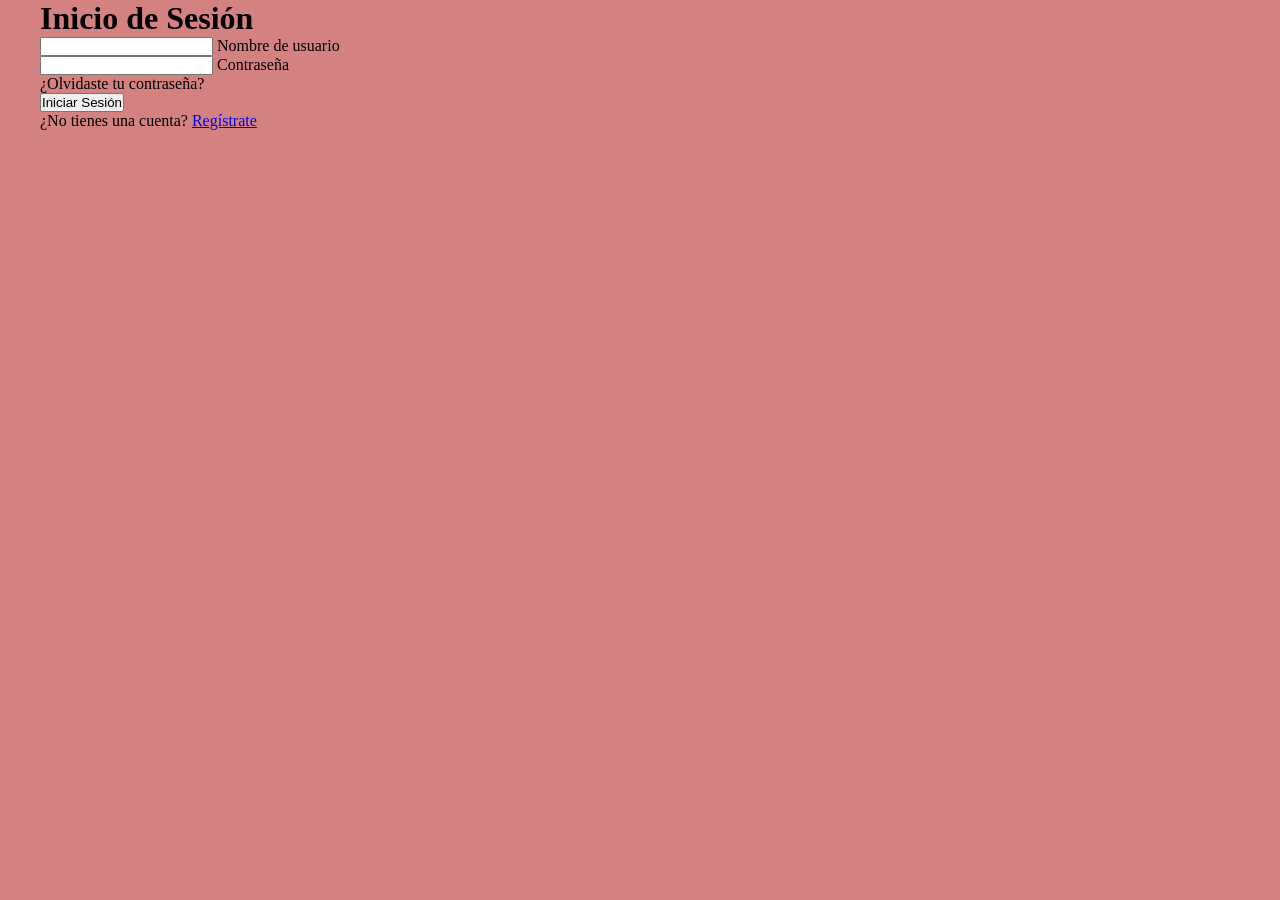
==== destino.html @ f6ce28fa "Crear el inicio de usuario" ====
<!DOCTYPE html>
<html lang="es">
<head>
	<meta charset="UTF-8">
	<meta name="viewport" content="width=device-width, initial-scale=1.0">
	<title>Inicio de Sesión / Registro</title>
    <link rel="stylesheet" href="styles.css">
</head>
<body>
    <div class="formulario">
        <h1>Inicio de Sesión</h1>
        <form method="post">
            <div class = "username">
                <input type ="text" requiried>
                <label>Nombre de usuario</label>
            </div>
            <div class = "contraseña">
                <input type ="contraseña" requiried>
                <label>Contraseña</label>
            </div>
            <div class = "recordar">¿Olvidaste tu contraseña?</div>
            <input type="submit" value="Iniciar Sesión">
            <div class = "registro">¿No tienes una cuenta? <a href="#">Regístrate</a></div>
        </form>
    </div>
</body>
</html>
---- styles.css ----
*::after,
*::before,
*{
    margin: 0;
    padding: 0;
    box-sizing: border-box;
}
body{
    margin: 0 auto;
    max-width: 1200px;
    font-family: 'Lato';
    background-color: #d48181;
}
.icon-cart{
    width: 40px;
    height: 40px;
}
img{
    max-width: 100%;
}


header{
    display: flex;
    justify-content: space-between;
    padding: 30px 0 40px 0;
}


.containerItems{
    display: grid;
    grid-template-columns: repeat(3, 1fr); 
    gap: 20px;
}
.item{
    border-radius: 10px;
}
.item:hover{
    box-shadow: 0 10px 20px rgba(143, 4, 4, 0.5);
}
.infoProduct{
    padding: 15px 30px;
    line-height: 2;
    display: flex;
    flex-direction: column;
    gap: 10px;
}
.item img{
    width: 100%;
    height: 300px;
    object-fit: cover;
    border-radius: 10px 10px 0 0;
    transition: all 0.5s;
}
.item figure{
    oerflow: hidden;
}
.item:hover img{
    transform: scale(1.2);
}
.price{
    font-size: 18px;
    font-weight: 900;
}
.infoProduct button{
    border: none;
    background: none;
    background-color: #000;
    color: #fff;
    padding: 15px 10px;
    cursor: pointer
}
.botonInicio{
    background-color: #5715d1;
    border: none;
    color: #fff;
    padding: 15px 32px;
    text-decoration: none;
    font-size: 1.4rem;
    border-radius: 12px;
    font-family: sans-serif;
}
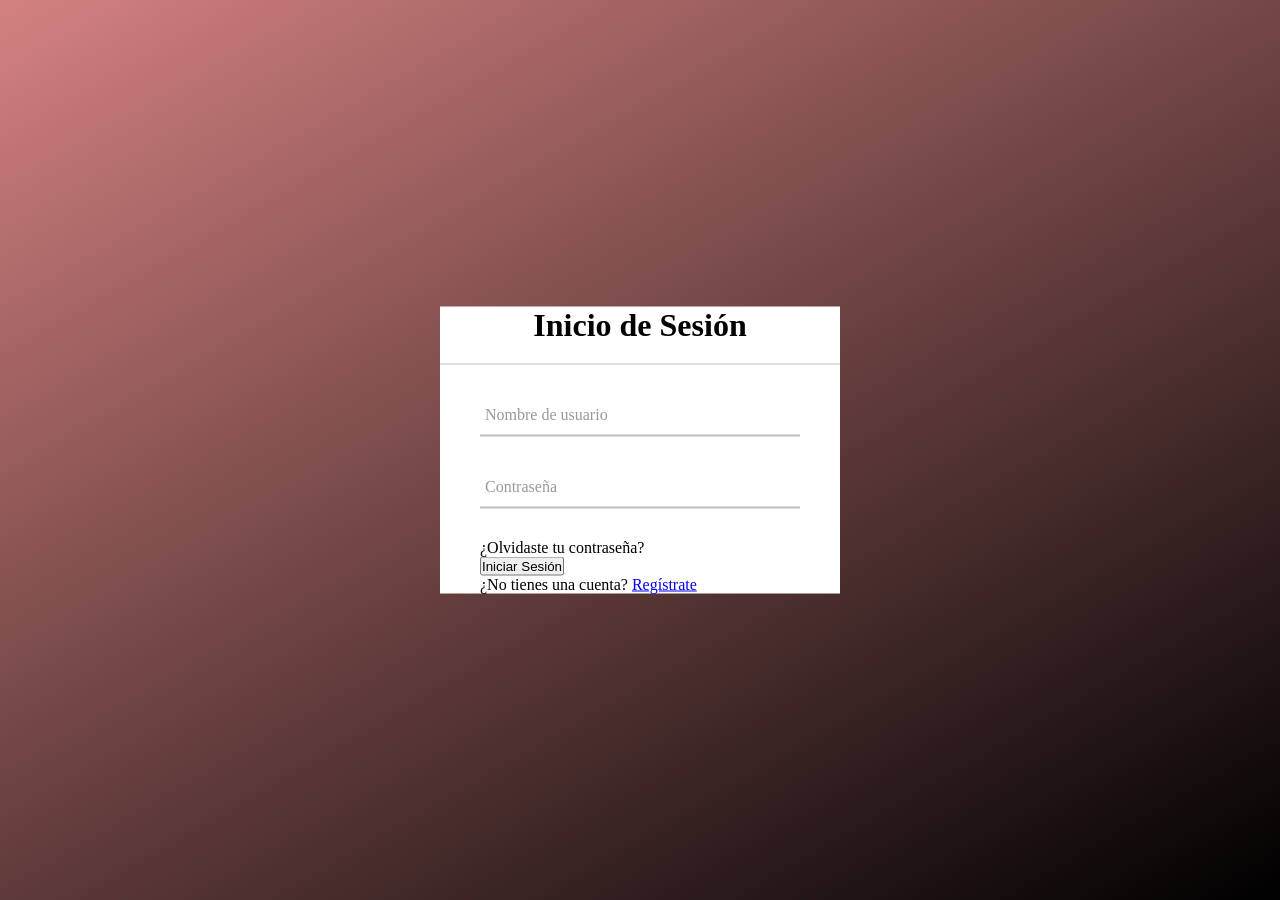
==== commit e530a6a3: "ponerle styles a el inicio de sesion" ====
--- a/destino.html
+++ b/destino.html
@@ -6,7 +6,7 @@
 	<title>Inicio de Sesión / Registro</title>
     <link rel="stylesheet" href="styles.css">
 </head>
-<body>
+<body class ="pagina2" >
     <div class="formulario">
         <h1>Inicio de Sesión</h1>
         <form method="post">
@@ -14,10 +14,10 @@
                 <input type ="text" requiried>
                 <label>Nombre de usuario</label>
             </div>
-            <div class = "contraseña">
+            <div class = "username">
                 <input type ="contraseña" requiried>
                 <label>Contraseña</label>
-            </div>
+            </div> 
             <div class = "recordar">¿Olvidaste tu contraseña?</div>
             <input type="submit" value="Iniciar Sesión">
             <div class = "registro">¿No tienes una cuenta? <a href="#">Regístrate</a></div>
--- a/styles.css
+++ b/styles.css
@@ -5,7 +5,7 @@
     padding: 0;
     box-sizing: border-box;
 }
-body{
+body.pagina1{
     margin: 0 auto;
     max-width: 1200px;
     font-family: 'Lato';
@@ -81,3 +81,52 @@
     font-family: sans-serif;
 }
 
+
+body.pagina2{
+    margin: 0 auto;
+    padding: 0;
+    font-family: 'Lato';
+    background: linear-gradient(150deg, #d48181, #000);
+    height: 100vh;
+}
+.formulario{
+    position: absolute;
+    top: 50%;
+    left: 50%;
+    transform: translate(-50%, -50%);
+    width: 400px;
+    background: white;  
+} 
+.formulario h1{
+    text-align: center;
+    padding: 0 0 20px 0;
+    border-bottom: 1px solid silver;
+}  
+.formulario form{
+    padding: 0 40px;
+    box-sizing: border-box;
+}
+form .username{
+    position: relative;
+    border-bottom: 2px solid silver;
+    margin: 30px 0;
+}
+.username input{
+    width: 100%;
+    padding: 0 5px;
+    height: 40px;
+    font-size: 16px;
+    border: none;
+    background: none;
+    outline: none;
+}
+.username label{
+    position: absolute;
+    top: 50%;
+    left: 5px;
+    color: #999;
+    transform: translateY(-50%);
+    font-size: 16px;
+    pointer-events: none;
+    transition: .5s;
+}
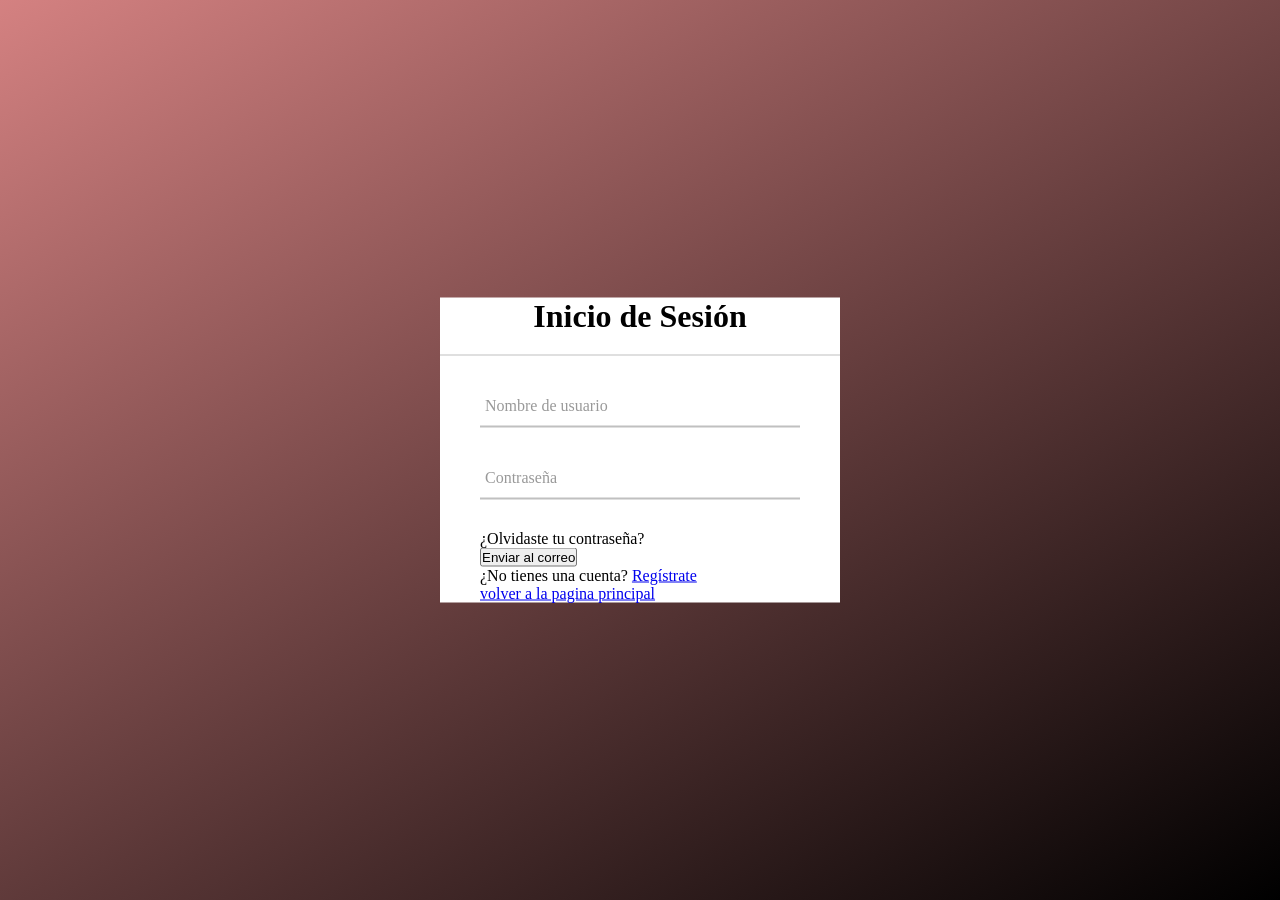
==== commit 2dfff6f6: "informacion de el producto, elegir talla, color y cantidad" ====
--- a/destino.html
+++ b/destino.html
@@ -19,8 +19,9 @@
                 <label>Contraseña</label>
             </div> 
             <div class = "recordar">¿Olvidaste tu contraseña?</div>
-            <input type="submit" value="Iniciar Sesión">
+            <input type="submit" value="Enviar al correo">
             <div class = "registro">¿No tienes una cuenta? <a href="#">Regístrate</a></div>
+            <a href="index.html" class="botonVolver">volver a la pagina principal</a>
         </form>
     </div>
 </body>
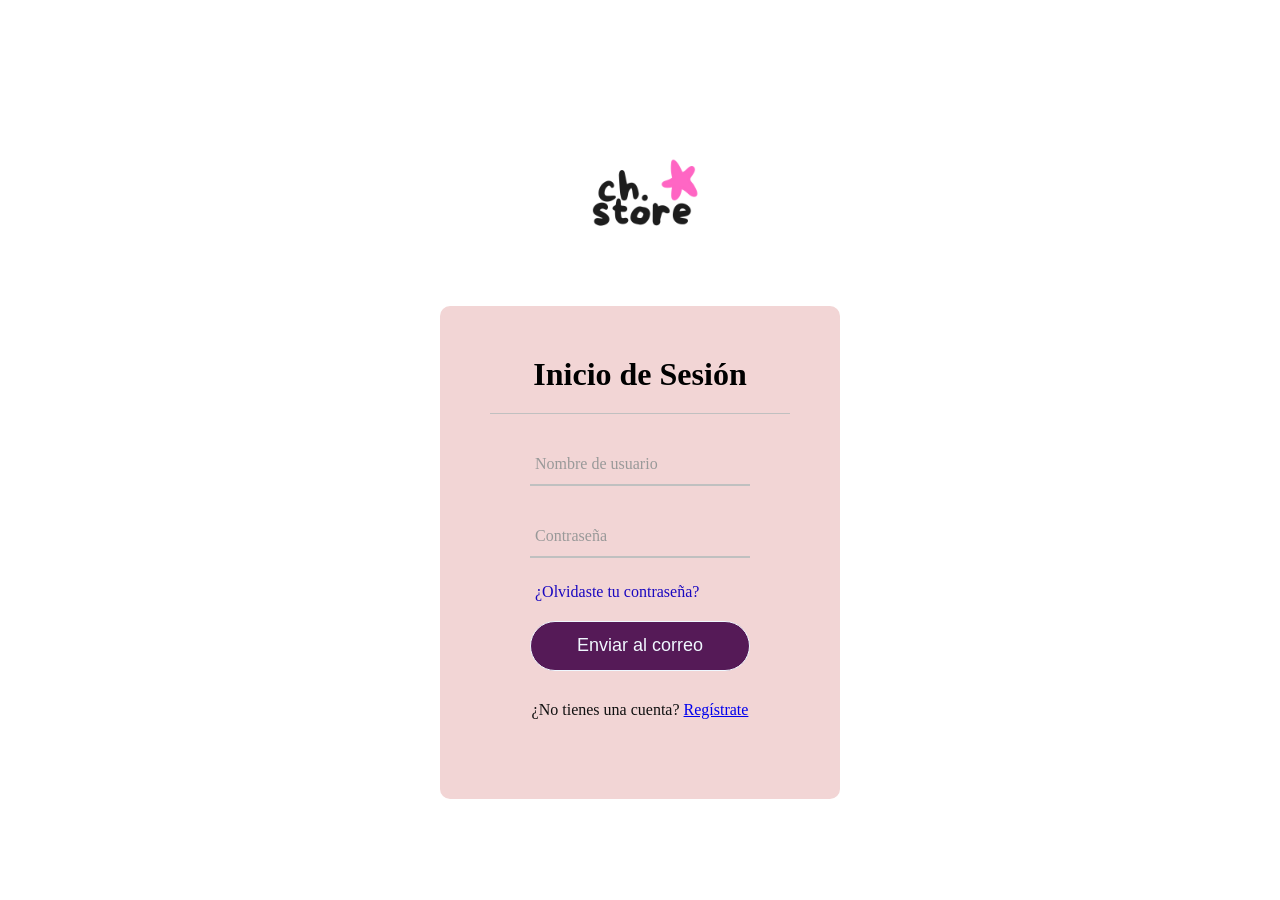
==== commit 30816513: "termino de inicio de sesion" ====
--- a/destino.html
+++ b/destino.html
@@ -7,6 +7,10 @@
     <link rel="stylesheet" href="styles.css">
 </head>
 <body class ="pagina2" >
+
+<a href="index.html">
+        <img src="img/logo3.png" alt="Logo CH Store" class="logo-principal">
+    </a>
     <div class="formulario">
         <h1>Inicio de Sesión</h1>
         <form method="post">
@@ -20,8 +24,11 @@
             </div> 
             <div class = "recordar">¿Olvidaste tu contraseña?</div>
             <input type="submit" value="Enviar al correo">
-            <div class = "registro">¿No tienes una cuenta? <a href="#">Regístrate</a></div>
-            <a href="index.html" class="botonVolver">volver a la pagina principal</a>
+            <p>
+                
+            </p>
+            <div class = "registro">¿No tienes una cuenta? <a href="#">
+                Regístrate</a></div>
         </form>
     </div>
 </body>
--- a/styles.css
+++ b/styles.css
@@ -9,7 +9,7 @@
     margin: 0 auto;
     max-width: 1200px;
     font-family: 'Lato';
-    background-color: #d48181;
+    background-color: #fdf1f1;
 }
 .icon-cart{
     width: 40px;
@@ -70,33 +70,91 @@
     padding: 15px 10px;
     cursor: pointer
 }
-.botonInicio{
-    background-color: #5715d1;
-    border: none;
-    color: #fff;
-    padding: 15px 32px;
-    text-decoration: none;
-    font-size: 1.4rem;
-    border-radius: 12px;
-    font-family: sans-serif;
-}
-
-
-body.pagina2{
-    margin: 0 auto;
-    padding: 0;
-    font-family: 'Lato';
-    background: linear-gradient(150deg, #d48181, #000);
-    height: 100vh;
-}
-.formulario{
-    position: absolute;
-    top: 50%;
-    left: 50%;
-    transform: translate(-50%, -50%);
-    width: 400px;
-    background: white;  
-} 
+/* Modificamos el header para que centre los elementos verticalmente */
+header {
+    display: flex;
+    justify-content: space-between;
+    align-items: center; /* ESTO EVITA QUE EL BOTÓN SE ESTIRE HACIA ABAJO */
+    padding: 30px 20px 20px 20px;
+}
+
+/* El nuevo contenedor que pone el botón y el carrito uno al lado del otro */
+.menu-derecha {
+    display: flex;
+    align-items: center;
+    gap: 25px; /* Espacio de separación entre el botón y el carrito */
+}
+
+/* El nuevo estilo del botón */
+.boton-pequeno {
+    background-color: #f5e4e477;    /* Color de fondo negro (más elegante) */
+    color: #fff;               /* Texto blanco */
+    padding: 10px 20px;        /* Tamaño del botón */
+    text-decoration: none;     /* Quita el subrayado */
+    font-size: 14px;           
+    font-weight: bold;
+    border-radius: 8px;        /* Bordes ligeramente redondeados */
+    transition: background-color 0.3s ease; /* Efecto suave */
+}
+
+/* Efecto cuando pasas el mouse por encima del botón */
+.boton-pequeno:hover {
+    background-color: #444; 
+}/* Modificamos el header para que centre los elementos verticalmente */
+header {
+    display: flex;
+    justify-content: space-between;
+    align-items: center; /* ESTO EVITA QUE EL BOTÓN SE ESTIRE HACIA ABAJO */
+    padding: 30px 20px 20px 20px;
+}
+
+/* El nuevo contenedor que pone el botón y el carrito uno al lado del otro */
+.menu-derecha {
+    display: flex;
+    align-items: center;
+    gap: 25px; /* Espacio de separación entre el botón y el carrito */
+}
+
+/* El nuevo estilo del botón */
+.boton-pequeno {
+    background-color: #111;    /* Color de fondo negro (más elegante) */
+    color: #fff;               /* Texto blanco */
+    padding: 10px 20px;        /* Tamaño del botón */
+    text-decoration: none;     /* Quita el subrayado */
+    font-size: 14px;           
+    font-weight: bold;
+    border-radius: 8px;        /* Bordes ligeramente redondeados */
+    transition: background-color 0.3s ease; /* Efecto suave */
+}
+
+/* Efecto cuando pasas el mouse por encima del botón */
+.boton-pequeno:hover {
+    background-color: #444; 
+}
+
+
+.pagina2 {
+  display: flex;
+  flex-direction: column; /* Apila los elementos verticalmente */
+  align-items: center;    /* Los centra horizontalmente */
+  justify-content: center;/* Los centra verticalmente en la pantalla */
+  min-height: 100vh;      /* Ocupa el 100% del alto de la ventana */
+  margin: 0;              /* Quita los márgenes por defecto */
+  /* Mantén aquí tu color de fondo degradado (background) */
+  background-color: #2c2c2c background-color: #2c2c2c
+}
+.formulario {
+  /* Mantén el color de fondo rosa que ya tienes */
+  background-color: #f2d5d5; /* (O el código de tu color rosa) */
+  
+  /* AUMENTA ESTOS VALORES: */
+  width: 400px;    /* Aumenta el ancho (si antes tenías 300px, prueba con 400px o 450px) */
+  padding: 50px;   /* Esto le da más "aire" por dentro, separando los bordes de las letras */
+  
+  /* Otros estilos recomendados si no los tienes: */
+  border-radius: 10px; /* Para redondear las esquinas y que se vea más moderno */
+  box-sizing: border-box; /* Asegura que el padding no desajuste el ancho total */
+}
 .formulario h1{
     text-align: center;
     padding: 0 0 20px 0;
@@ -129,4 +187,81 @@
     font-size: 16px;
     pointer-events: none;
     transition: .5s;
+}
+.username span::before{
+    content: '';
+    position: absolute;
+    top: 40px;
+    left: 0;
+    width: 100px;
+    height: 2px;
+    background: #551a57;
+}
+.username input:focus ~ label,
+.username input:focus ~ label{
+    top: -5px;
+    color: #444;
+}
+.recordar{
+    margin: -5px 0 20px 5px;
+    color: rgb(26, 8, 192);
+    cursor: pointer;
+}
+.recordar:hover{
+    text-decoration: underline;
+}
+input[type ="submit"]{
+    width:100%;
+    height: 50px;
+    border: 1px solid;
+    background: #551a57;
+    border-radius: 25px;
+    font-size: 18px;
+    color: aliceblue;
+    cursor: pointer;
+    outline: none;
+
+}
+input[type="submit"]:hover{
+    border-color: #551a57;
+    transition: .5s;
+}
+.registro{
+    margin: 30px 0;
+    text-align: center;
+    font-size:16px;
+    color: #111;
+}
+
+
+.logo-principal {
+    height: 200px; /* ⬅️ Bajamos el tamaño a 80px para que encaje perfecto en el encabezado */
+    width: auto;
+    object-fit: contain;
+    text-align: center;
+}
+
+body.pagina2 {
+  margin: 0;
+  /* Mantén aquí tu color de fondo degradado actual */
+}
+
+.contenedor-centrado {
+  display: flex;
+  flex-direction: column; /* Apila el logo arriba y la caja abajo */
+  align-items: center;    /* Centra los elementos horizontalmente */
+  justify-content: center;/* Centra los elementos verticalmente */
+  min-height: 100vh;      /* Asegura que ocupe todo el alto de la pantalla */
+}
+
+.logo-login {
+  margin-bottom: 30px; /* Crea un espacio de separación entre el logo y el cuadro blanco */
+  width: 120px;        /* Ajusta el tamaño de tu logo si es necesario */
+}
+
+.caja-login {
+  /* Mantén los estilos que ya le tienes a tu cuadro blanco */
+  background-color: white;
+  width: 300px;
+  /* ... resto de tus estilos ... */
 }
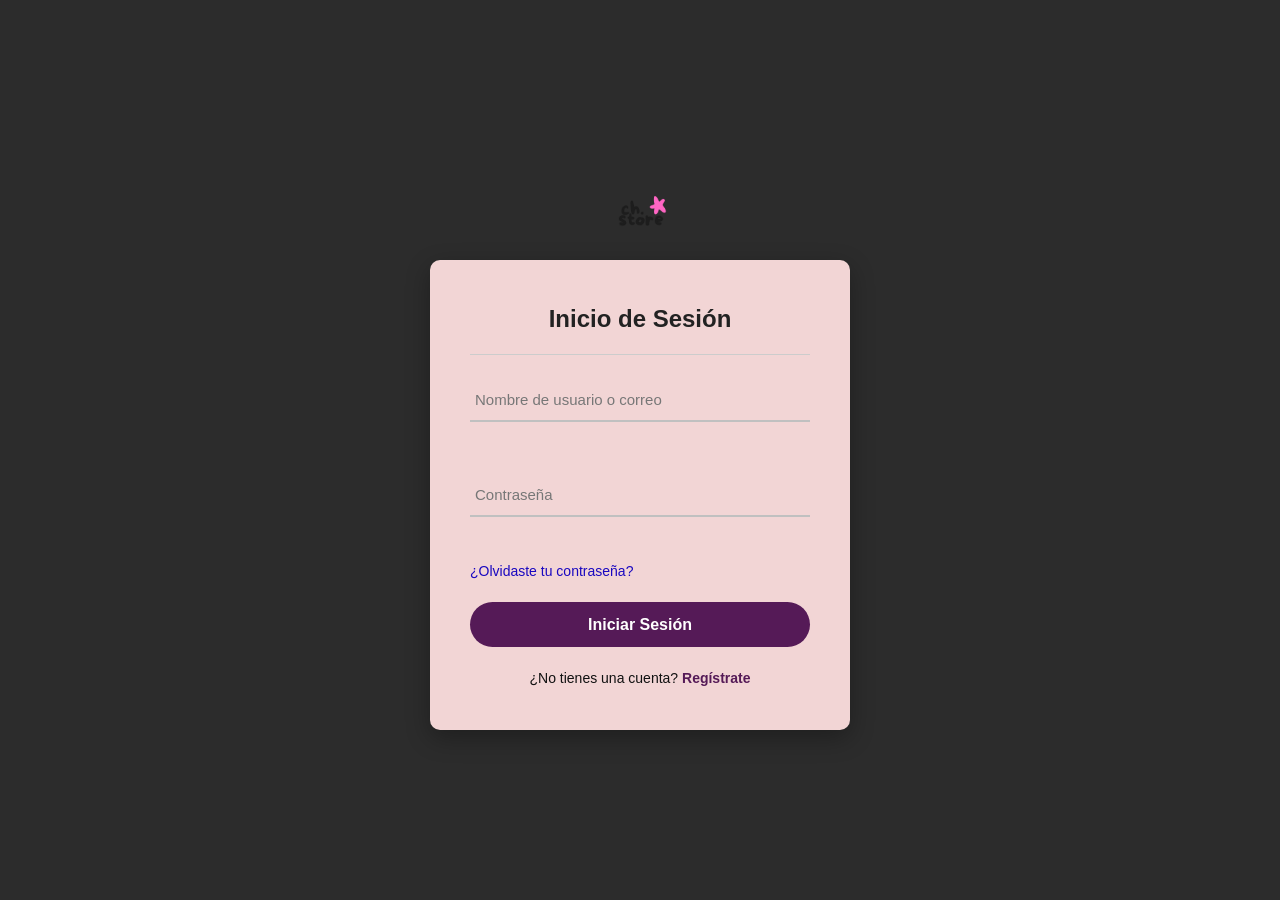
==== commit 0ffe8f85: "corrigiendo errores del codigo" ====
--- a/destino.html
+++ b/destino.html
@@ -1,35 +1,45 @@
 <!DOCTYPE html>
 <html lang="es">
 <head>
-	<meta charset="UTF-8">
-	<meta name="viewport" content="width=device-width, initial-scale=1.0">
-	<title>Inicio de Sesión / Registro</title>
+    <meta charset="UTF-8">
+    <meta name="viewport" content="width=device-width, initial-scale=1.0">
+    <title>Inicio de Sesión / Registro</title>
     <link rel="stylesheet" href="styles.css">
 </head>
-<body class ="pagina2" >
+<body class="pagina2">
 
-<a href="index.html">
+    <a href="index.html">
         <img src="img/logo3.png" alt="Logo CH Store" class="logo-principal">
     </a>
+
     <div class="formulario">
         <h1>Inicio de Sesión</h1>
-        <form method="post">
-            <div class = "username">
-                <input type ="text" requiried>
-                <label>Nombre de usuario</label>
+        
+        <form id="formLogin" method="post" novalidate>
+            
+            <div class="username">
+                <input type="text" id="usuario" required>
+                <label for="usuario">Nombre de usuario o correo</label>
             </div>
-            <div class = "username">
-                <input type ="contraseña" requiried>
-                <label>Contraseña</label>
-            </div> 
-            <div class = "recordar">¿Olvidaste tu contraseña?</div>
-            <input type="submit" value="Enviar al correo">
-            <p>
-                
-            </p>
-            <div class = "registro">¿No tienes una cuenta? <a href="#">
-                Regístrate</a></div>
+
+            <small id="errorUsuario" class="mensaje-error"></small>
+
+            <div class="username">
+                <input type="password" id="password" required>
+                <label for="password">Contraseña</label>
+            </div>
+            <small id="errorPassword" class="mensaje-error"></small>
+
+            <div class="recordar">¿Olvidaste tu contraseña?</div>
+            
+            <input type="submit" value="Iniciar Sesión">
+            
+            <div class="registro">
+                ¿No tienes una cuenta? <a href="#">Regístrate</a>
+            </div>
         </form>
     </div>
+
+    <script src="scripyt.js"></script>
 </body>
 </html>
--- a/styles.css
+++ b/styles.css
@@ -1,267 +1,477 @@
-*::after,
+
+*,
 *::before,
-*{
+*::after {
     margin: 0;
     padding: 0;
     box-sizing: border-box;
 }
-body.pagina1{
+
+body {
+    font-family: 'Lato', 'Ubuntu', sans-serif;
+    color: #333;
+    background-color: #fdf1f1;
+    line-height: 1.6;
+}
+
+body.pagina1,
+body.pagina3 {
+    max-width: 1200px;
     margin: 0 auto;
-    max-width: 1200px;
-    font-family: 'Lato';
-    background-color: #fdf1f1;
-}
-.icon-cart{
-    width: 40px;
-    height: 40px;
-}
-img{
+    padding: 0 20px;
+}
+
+img {
     max-width: 100%;
-}
-
-
-header{
+    height: auto;
+    display: block;
+}
+
+
+
+header {
     display: flex;
     justify-content: space-between;
-    padding: 30px 0 40px 0;
-}
-
-
-.containerItems{
+    align-items: center;
+    padding: 20px 0;
+}
+
+.logo-principal {
+    height: 90px;
+    width: auto;
+    object-fit: contain;
+}
+
+.menu-derecha {
+    display: flex;
+    align-items: center;
+    gap: 25px;
+}
+
+.boton-pequeno {
+    background-color: #111;
+    color: #fff;
+    padding: 10px 20px;
+    text-decoration: none;
+    font-size: 14px;
+    font-weight: bold;
+    border-radius: 8px;
+    transition: background-color 0.3s ease;
+}
+
+.boton-pequeno:hover {
+    background-color: #444;
+}
+
+.icon-cart {
+    width: 35px;
+    height: 35px;
+    cursor: pointer;
+}
+
+
+.containerItems {
     display: grid;
-    grid-template-columns: repeat(3, 1fr); 
-    gap: 20px;
-}
-.item{
+    grid-template-columns: repeat(3, 1fr);
+    gap: 25px;
+    margin-top: 20px;
+}
+
+.item {
     border-radius: 10px;
-}
-.item:hover{
-    box-shadow: 0 10px 20px rgba(143, 4, 4, 0.5);
-}
-.infoProduct{
-    padding: 15px 30px;
-    line-height: 2;
+    background-color: #fff;
+    overflow: hidden;
+    transition: transform 0.3s ease, box-shadow 0.3s ease;
+}
+
+.item:hover {
+    box-shadow: 0 10px 20px rgba(143, 4, 4, 0.2);
+    transform: translateY(-5px);
+}
+
+.item figure {
+    overflow: hidden;
+    height: 300px;
+}
+
+.item img {
+    width: 100%;
+    height: 100%;
+    object-fit: cover;
+    transition: transform 0.5s ease;
+}
+
+.item:hover img {
+    transform: scale(1.1);
+}
+
+.infoProduct {
+    padding: 20px;
     display: flex;
     flex-direction: column;
     gap: 10px;
 }
-.item img{
-    width: 100%;
-    height: 300px;
-    object-fit: cover;
-    border-radius: 10px 10px 0 0;
-    transition: all 0.5s;
-}
-.item figure{
-    oerflow: hidden;
-}
-.item:hover img{
-    transform: scale(1.2);
-}
-.price{
+
+.infoProduct h2 {
+    font-size: 16px;
+    color: #222;
+}
+
+.price {
     font-size: 18px;
     font-weight: 900;
-}
-.infoProduct button{
+    color: #111;
+}
+
+.infoProduct button {
     border: none;
-    background: none;
     background-color: #000;
     color: #fff;
-    padding: 15px 10px;
-    cursor: pointer
-}
-/* Modificamos el header para que centre los elementos verticalmente */
-header {
-    display: flex;
-    justify-content: space-between;
-    align-items: center; /* ESTO EVITA QUE EL BOTÓN SE ESTIRE HACIA ABAJO */
-    padding: 30px 20px 20px 20px;
-}
-
-/* El nuevo contenedor que pone el botón y el carrito uno al lado del otro */
-.menu-derecha {
-    display: flex;
-    align-items: center;
-    gap: 25px; /* Espacio de separación entre el botón y el carrito */
-}
-
-/* El nuevo estilo del botón */
-.boton-pequeno {
-    background-color: #f5e4e477;    /* Color de fondo negro (más elegante) */
-    color: #fff;               /* Texto blanco */
-    padding: 10px 20px;        /* Tamaño del botón */
-    text-decoration: none;     /* Quita el subrayado */
-    font-size: 14px;           
-    font-weight: bold;
-    border-radius: 8px;        /* Bordes ligeramente redondeados */
-    transition: background-color 0.3s ease; /* Efecto suave */
-}
-
-/* Efecto cuando pasas el mouse por encima del botón */
-.boton-pequeno:hover {
-    background-color: #444; 
-}/* Modificamos el header para que centre los elementos verticalmente */
-header {
-    display: flex;
-    justify-content: space-between;
-    align-items: center; /* ESTO EVITA QUE EL BOTÓN SE ESTIRE HACIA ABAJO */
-    padding: 30px 20px 20px 20px;
-}
-
-/* El nuevo contenedor que pone el botón y el carrito uno al lado del otro */
-.menu-derecha {
-    display: flex;
-    align-items: center;
-    gap: 25px; /* Espacio de separación entre el botón y el carrito */
-}
-
-/* El nuevo estilo del botón */
-.boton-pequeno {
-    background-color: #111;    /* Color de fondo negro (más elegante) */
-    color: #fff;               /* Texto blanco */
-    padding: 10px 20px;        /* Tamaño del botón */
-    text-decoration: none;     /* Quita el subrayado */
-    font-size: 14px;           
-    font-weight: bold;
-    border-radius: 8px;        /* Bordes ligeramente redondeados */
-    transition: background-color 0.3s ease; /* Efecto suave */
-}
-
-/* Efecto cuando pasas el mouse por encima del botón */
-.boton-pequeno:hover {
-    background-color: #444; 
-}
-
-
-.pagina2 {
-  display: flex;
-  flex-direction: column; /* Apila los elementos verticalmente */
-  align-items: center;    /* Los centra horizontalmente */
-  justify-content: center;/* Los centra verticalmente en la pantalla */
-  min-height: 100vh;      /* Ocupa el 100% del alto de la ventana */
-  margin: 0;              /* Quita los márgenes por defecto */
-  /* Mantén aquí tu color de fondo degradado (background) */
-  background-color: #2c2c2c background-color: #2c2c2c
-}
+    padding: 12px 10px;
+    cursor: pointer;
+    font-weight: bold;
+    border-radius: 5px;
+    transition: background-color 0.3s ease;
+}
+
+.infoProduct button:hover {
+    background-color: #333;
+}
+
+
+body.pagina2 {
+    display: flex;
+    flex-direction: column;
+    align-items: center;
+    justify-content: center;
+    min-height: 100vh;
+    margin: 0;
+    background-color: #2c2c2c;
+}
+
 .formulario {
-  /* Mantén el color de fondo rosa que ya tienes */
-  background-color: #f2d5d5; /* (O el código de tu color rosa) */
-  
-  /* AUMENTA ESTOS VALORES: */
-  width: 400px;    /* Aumenta el ancho (si antes tenías 300px, prueba con 400px o 450px) */
-  padding: 50px;   /* Esto le da más "aire" por dentro, separando los bordes de las letras */
-  
-  /* Otros estilos recomendados si no los tienes: */
-  border-radius: 10px; /* Para redondear las esquinas y que se vea más moderno */
-  box-sizing: border-box; /* Asegura que el padding no desajuste el ancho total */
-}
-.formulario h1{
+    background-color: #f2d5d5;
+    width: 100%;
+    max-width: 420px;
+    padding: 40px;
+    border-radius: 10px;
+    box-shadow: 0 8px 24px rgba(0, 0, 0, 0.3);
+}
+
+.formulario h1 {
     text-align: center;
-    padding: 0 0 20px 0;
-    border-bottom: 1px solid silver;
-}  
-.formulario form{
-    padding: 0 40px;
-    box-sizing: border-box;
-}
-form .username{
+    padding-bottom: 15px;
+    border-bottom: 1px solid #ccc;
+    font-size: 24px;
+    color: #222;
+}
+
+.formulario form {
+    margin-top: 20px;
+}
+
+form .username {
     position: relative;
     border-bottom: 2px solid silver;
-    margin: 30px 0;
-}
-.username input{
+    margin: 25px 0 10px 0;
+}
+
+.username input {
     width: 100%;
     padding: 0 5px;
     height: 40px;
     font-size: 16px;
     border: none;
-    background: none;
+    background: transparent;
     outline: none;
 }
-.username label{
+
+.username label {
     position: absolute;
     top: 50%;
     left: 5px;
-    color: #999;
+    color: #777;
     transform: translateY(-50%);
-    font-size: 16px;
+    font-size: 15px;
     pointer-events: none;
-    transition: .5s;
-}
-.username span::before{
-    content: '';
-    position: absolute;
-    top: 40px;
-    left: 0;
-    width: 100px;
-    height: 2px;
-    background: #551a57;
-}
+    transition: 0.3s ease;
+}
+
 .username input:focus ~ label,
-.username input:focus ~ label{
+.username input:valid ~ label {
     top: -5px;
-    color: #444;
-}
-.recordar{
-    margin: -5px 0 20px 5px;
-    color: rgb(26, 8, 192);
-    cursor: pointer;
-}
-.recordar:hover{
+    color: #551a57;
+    font-size: 12px;
+    font-weight: bold;
+}
+
+.mensaje-error {
+    color: #ff3333;
+    font-size: 13px;
+    font-weight: bold;
+    display: block;
+    margin-bottom: 15px;
+    min-height: 18px;
+    text-align: left;
+}
+
+.recordar {
+    margin: 10px 0 20px 0;
+    color: #1a08c0;
+    font-size: 14px;
+    cursor: pointer;
+}
+
+.recordar:hover {
     text-decoration: underline;
 }
-input[type ="submit"]{
-    width:100%;
-    height: 50px;
-    border: 1px solid;
+
+input[type="submit"] {
+    width: 100%;
+    height: 45px;
+    border: none;
     background: #551a57;
     border-radius: 25px;
-    font-size: 18px;
-    color: aliceblue;
-    cursor: pointer;
+    font-size: 16px;
+    font-weight: bold;
+    color: #ffffff;
+    cursor: pointer;
+    transition: background-color 0.3s ease;
+}
+
+input[type="submit"]:hover {
+    background-color: #3b103c;
+}
+
+.registro {
+    margin-top: 20px;
+    text-align: center;
+    font-size: 14px;
+    color: #111;
+}
+
+.registro a {
+    color: #551a57;
+    font-weight: bold;
+    text-decoration: none;
+}
+
+.registro a:hover {
+    text-decoration: underline;
+}
+
+
+.container-titulo {
+    padding: 20px;
+    background-color: #fdd5d5;
+    margin-bottom: 40px;
+    color: #181111;
+    font-weight: bold;
+    font-size: 20px;
+    border-radius: 8px;
+}
+
+.pagina3 main {
+    display: flex;
+    gap: 40px;
+    margin-bottom: 60px;
+}
+
+.container-img {
+    background-color: #ffffff;
+    flex: 1;
+    padding: 20px;
+    border-radius: 10px;
+}
+
+.container-img img {
+    width: 70%;
+    height: auto;
+    display: block;
+    margin: 0 auto;
+    border-radius: 8px;
+}
+
+.container-info-producto {
+    flex: 1;
+    display: flex;
+    flex-direction: column;
+}
+
+.container-precio {
+    padding-bottom: 20px;
+    border-bottom: 1px solid #f3cbcb;
+    display: flex;
+    align-items: center;
+    justify-content: space-between;
+}
+
+.container-precio span {
+    font-size: 28px;
+    font-weight: bold;
+}
+
+.containerDetalle {
+    padding: 20px 0;
+}
+
+.form-group {
+    display: flex;
+    align-items: center;
+    gap: 20px;
+    margin-bottom: 15px;
+}
+
+.form-group label {
+    width: 80px;
+    color: #000;
+    font-weight: 700;
+}
+
+.form-group select {
+    width: 250px;
+    border: 1px solid #ccc;
+    padding: 10px 12px;
+    background-color: #c6cdd3;
+    border-radius: 5px;
     outline: none;
-
-}
-input[type="submit"]:hover{
-    border-color: #551a57;
-    transition: .5s;
-}
-.registro{
-    margin: 30px 0;
+    color: #0c0701;
+}
+
+.add-cart {
+    display: flex;
+    align-items: center;
+    gap: 15px;
+    margin-top: 20px;
+    padding: 12px 15px;
+    background-color: #d6d2d2;
+    border-radius: 5px;
+}
+
+.container-quantity {
+    display: flex;
+    align-items: center;
+    gap: 10px;
+}
+
+.container-quantity input {
+    width: 60px;
+    padding: 8px;
+    border: 1px solid #ccc;
+    border-radius: 5px;
     text-align: center;
-    font-size:16px;
+}
+
+.btn-agregar {
+    background-color: #111;
+    color: #fff;
+    padding: 10px 18px;
+    border: none;
+    font-size: 15px;
+    font-weight: bold;
+    cursor: pointer;
+    border-radius: 5px;
+    display: inline-flex;
+    align-items: center;
+    gap: 8px;
+    transition: background-color 0.3s ease;
+}
+
+.btn-agregar:hover {
+    background-color: #444;
+}
+
+.container-descripcion {
+    display: flex;
+    flex-direction: column;
+    border-top: 1px solid #e0e0e0;
+    padding: 20px 0;
+}
+
+.titulo-descrip {
+    display: flex;
+    align-items: center;
+    justify-content: space-between;
+    cursor: pointer;
+    font-size: 16px;
+    margin-bottom: 10px;
+}
+
+.container-descripcion p {
+    color: #444;
+    font-size: 14px;
+    line-height: 1.6;
+}
+
+
+.container-related-products h2 {
+    text-align: center;
+    margin-bottom: 30px;
+    font-size: 22px;
+}
+
+.card-list-productos {
+    display: grid;
+    grid-template-columns: repeat(4, 1fr);
+    gap: 20px;
+}
+
+.card {
+    cursor: pointer;
+    background: #fff;
+    border-radius: 8px;
+    padding: 15px;
+    transition: transform 0.3s ease;
+}
+
+.card:hover {
+    transform: translateY(-5px);
+}
+
+.card-img {
+    margin-bottom: 10px;
+}
+
+.card-img img {
+    width: 100%;
+    height: 250px;
+    object-fit: cover;
+    border-radius: 6px;
+    box-shadow: 0 2px 6px rgba(0, 0, 0, 0.1);
+}
+
+.info-card {
+    display: flex;
+    justify-content: space-between;
+    align-items: center;
+}
+
+.texto-producto h3 {
+    font-size: 14px;
+    font-weight: bold;
+    color: #222;
+}
+
+.texto-producto p.categoria {
+    color: #777;
+    font-size: 12px;
+}
+
+.precio {
+    font-weight: bold;
     color: #111;
 }
 
-
-.logo-principal {
-    height: 200px; /* ⬅️ Bajamos el tamaño a 80px para que encaje perfecto en el encabezado */
-    width: auto;
-    object-fit: contain;
+footer {
+    padding: 25px;
+    background-color: #ffefef;
+    margin-top: 50px;
     text-align: center;
-}
-
-body.pagina2 {
-  margin: 0;
-  /* Mantén aquí tu color de fondo degradado actual */
-}
-
-.contenedor-centrado {
-  display: flex;
-  flex-direction: column; /* Apila el logo arriba y la caja abajo */
-  align-items: center;    /* Centra los elementos horizontalmente */
-  justify-content: center;/* Centra los elementos verticalmente */
-  min-height: 100vh;      /* Asegura que ocupe todo el alto de la pantalla */
-}
-
-.logo-login {
-  margin-bottom: 30px; /* Crea un espacio de separación entre el logo y el cuadro blanco */
-  width: 120px;        /* Ajusta el tamaño de tu logo si es necesario */
-}
-
-.caja-login {
-  /* Mantén los estilos que ya le tienes a tu cuadro blanco */
-  background-color: white;
-  width: 300px;
-  /* ... resto de tus estilos ... */
+    color: #333;
+    font-size: 14px;
+    border-radius: 8px 8px 0 0;
+}
+
+.hidden {
+    display: none;
 }
